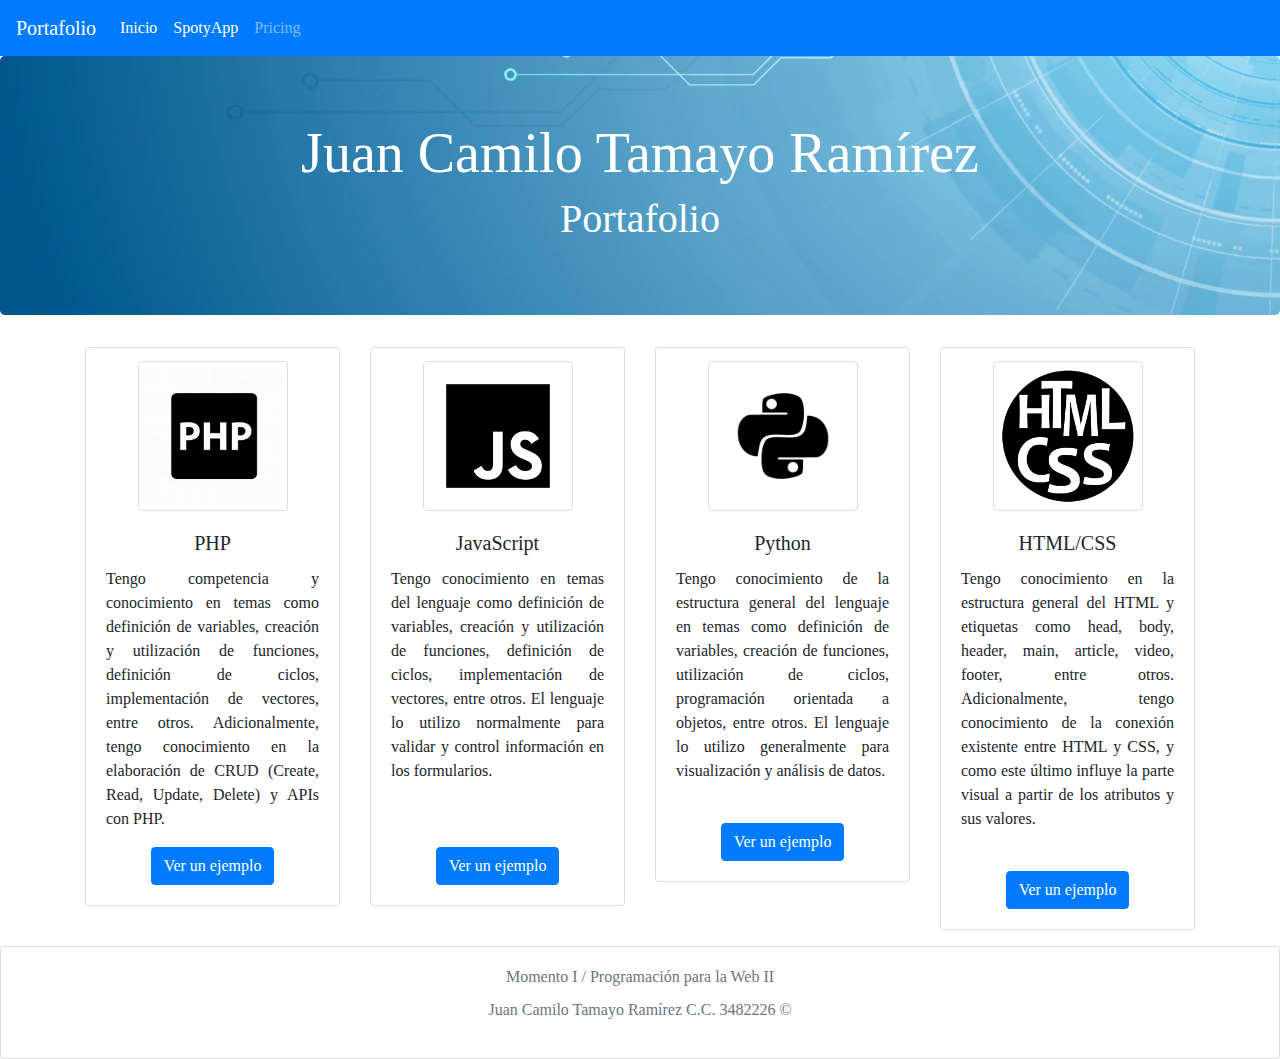
==== MomentoI/index.html @ 9fd0d24e "Momento I / SpotyApp" ====
<!DOCTYPE html>
<html lang="en">
<head>
    <meta charset="UTF-8">
    <meta name="viewport" content="width=device-width, initial-scale=1.0">
   
    <!--CSS de Bootsrap-->
    <link rel="stylesheet" href="https://stackpath.bootstrapcdn.com/bootstrap/4.5.2/css/bootstrap.min.css" integrity="sha384-JcKb8q3iqJ61gNV9KGb8thSsNjpSL0n8PARn9HuZOnIxN0hoP+VmmDGMN5t9UJ0Z" crossorigin="anonymous">

    <!--CSS-->

    <link href="style2.css" rel="stylesheet" type="text/css"> 
   

    <title>MomentoI Programación WEB II</title>
</head>

<body>
    <header>
        <nav class="navbar navbar-expand-lg navbar-dark bg-primary">
            <a class="navbar-brand" href="index.html">Portafolio</a>
            <button class="navbar-toggler" type="button" data-toggle="collapse" data-target="#navbarNavDropdown" aria-controls="navbarNavDropdown" aria-expanded="false" aria-label="Toggle navigation">
              <span class="navbar-toggler-icon"></span>
            </button>
            <div class="collapse navbar-collapse" id="navbarNavDropdown">
              <ul class="navbar-nav">
                <li class="nav-item active">
                  <a class="nav-link" href="index.html">Inicio</a>
                </li>
                <li class="nav-item active">
                  <a class="nav-link" href="#">SpotyApp</a>
                </li>
                <li class="nav-item">
                  <a class="nav-link" href="#">Pricing</a>
                </li>
            </ul>
            </div>
          </nav>
        
    </header>

    <main>

      
        <div class="jumbotron">
        <h1 class="display-4">Juan Camilo Tamayo Ramírez</h1>
            <h1>Portafolio</h1> 
        </div>

        <div class="container-sm mt-3">
       
           
        <div class="row">
       
          <div class="col-sm-3">
            <div class="card">
                <img src="imagenes/php.jpg" class="card-img-top" alt="Icono php">
                <div class="card-body">
                  <h5 class="card-title">PHP</h5>
                  <p class="card-text">Tengo competencia y conocimiento en temas como definición de variables, creación y utilización de funciones, definición de ciclos, implementación de vectores, entre otros. Adicionalmente, tengo conocimiento en la elaboración de CRUD (Create, Read, Update, Delete) y APIs con PHP.</p>
                  <a href="PHP_JS/index.php" class="btn btn-primary" target="_blank" data-toggle="tooltip" data-placement="top" title="Por favor active MySQL para visualizar el ejemplo"> Ver un ejemplo</a>
                </div>
            </div>
          </div>
            <div class="col-sm-3">
                <div class="card">
                    <img src="imagenes/JS.png" class="card-img-top" alt="Icono JS">
                    <div class="card-body">
                      <h5 class="card-title">JavaScript</h5>
                      <p class="card-text">Tengo conocimiento en temas del lenguaje como  definición de variables, creación y utilización de funciones, definición de ciclos, implementación de vectores, entre otros. El lenguaje lo utilizo normalmente para validar y control información en los formularios.</p><br><br>
                      <a href="PHP_JS/index.php" class="btn btn-primary target="_blank" data-toggle="tooltip" data-placement="top" title="Por favor active MySQL para visualizar el ejemplo. JS se utiliza en la validación de los campos del formulario">Ver un ejemplo</a>
                    </div>
                </div>
            </div>
                <div class="col-sm-3">
                    <div class="card">
                        <img src="imagenes/python.jpg" class="card-img-top" alt="Icono python">
                        <div class="card-body">
                          <h5 class="card-title">Python</h5>
                          <p class="card-text">Tengo conocimiento de la estructura general del lenguaje en temas como definición de variables, creación de funciones, utilización de ciclos, programación orientada a objetos, entre otros. El lenguaje lo utilizo generalmente para visualización y análisis de datos.</p><br>
                          <a href="https://github.com/tamayoram/DataScienceCodecademy/blob/master/VisualizeData.ipynb" class="btn btn-primary" target="_blank">Ver un ejemplo</a>
                        </div>
                    </div>          
                </div>

                <div class="col-sm-3">
                  <div class="card">
                      <img src="imagenes/html_css.png" class="card-img-top" alt="Icono HTML/CSS">
                      <div class="card-body">
                        <h5 class="card-title">HTML/CSS</h5>
                        <p class="card-text">Tengo conocimiento en la estructura general del HTML y etiquetas como head, body, header, main, article, video, footer, entre otros. Adicionalmente, tengo conocimiento de la conexión existente entre HTML y CSS, y como este último influye la parte visual a partir de los atributos y sus valores.</p><br>
                        <a href="HTML_CSS/index.html" class="btn btn-primary" target="_blank">Ver un ejemplo</a>
                      </div>
                  </div>          
              </div>

        </div>
       
    </main>


    <footer>

        <div class="card text-center text-muted mt-3">
            <div class="card-body">
              <h6 class="card-title">Momento I / Programación para la Web II</h6>
              <p class="card-text-footer">Juan Camilo Tamayo Ramírez C.C. 3482226 &copy;</p>
              
            </div>
          </div>

    </footer>

    <!--Script de Bootstrap-->
    <script src="https://code.jquery.com/jquery-3.5.1.slim.min.js" integrity="sha384-DfXdz2htPH0lsSSs5nCTpuj/zy4C+OGpamoFVy38MVBnE+IbbVYUew+OrCXaRkfj" cro"ssorigin="anonymous"></script>
<script src="https://cdn.jsdelivr.net/npm/popper.js@1.16.1/dist/umd/popper.min.js" integrity="sha384-9/reFTGAW83EW2RDu2S0VKaIzap3H66lZH81PoYlFhbGU+6BZp6G7niu735Sk7lN" crossorigin="anonymous"></script>
<script src="https://stackpath.bootstrapcdn.com/bootstrap/4.5.2/js/bootstrap.min.js" integrity="sha384-B4gt1jrGC7Jh4AgTPSdUtOBvfO8shuf57BaghqFfPlYxofvL8/KUEfYiJOMMV+rV" crossorigin="anonymous"></script>

<!--conexión con el script personal-->
<script src="JS/controlador.js"></script>

</body>
</html>
---- MomentoI/style2.css ----
body {
  font-family: Georgia, "Times New Roman", Times, serif;
}

.jumbotron {
  background-image: url("imagenes/Fondo.png");
  background-size: 100%;
  background-position-y: bottom;
  color: white;
  text-align: center;
}

.card {
  text-align: center;
}

.card-text {
  text-align: justify;
}

.card-img-top {
  border: 1px solid #ddd;
  border-radius: 4px;
  padding: 5px;
  width: 150px;

  display: block;
  margin-left: auto;
  margin-right: auto;
  margin-top: 5%;
}

.card-img-top:hover {
  box-shadow: 0 0 2px 1px rgba(0, 140, 186, 0.5);
}
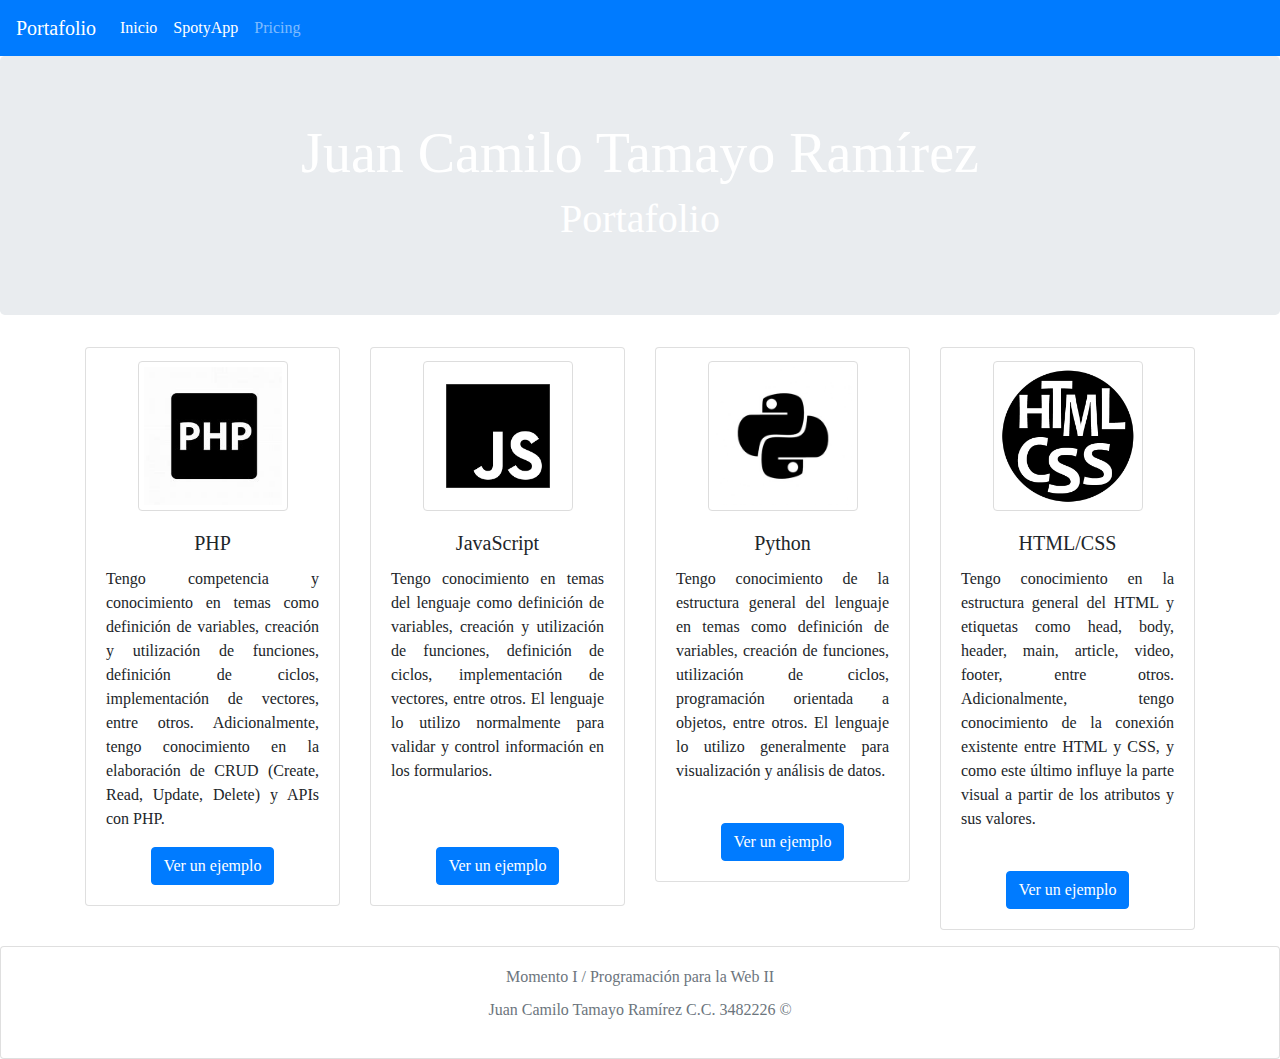
==== commit f26dd553: "Portafolio para momento 1" ====
--- a/MomentoI/index.html
+++ b/MomentoI/index.html
@@ -9,7 +9,7 @@
 
     <!--CSS-->
 
-    <link href="style2.css" rel="stylesheet" type="text/css"> 
+    <link href="./estilos/index.css" rel="stylesheet" type="text/css"> 
    
 
     <title>MomentoI Programación WEB II</title>
--- a/MomentoI/estilos/index.css
+++ b/MomentoI/estilos/index.css
@@ -0,0 +1,35 @@
+body {
+  font-family: Georgia, "Times New Roman", Times, serif;
+}
+
+.jumbotron {
+  background-image: url('/imagenes/Fondo.png');
+  background-size: 100%;
+  background-position-y: bottom;
+  color:white;
+  text-align: center;
+}
+
+.card {
+  text-align: center;
+}
+
+.card-text {
+  text-align: justify;
+}
+
+.card-img-top {
+  border: 1px solid #ddd;
+  border-radius: 4px;
+  padding: 5px;
+  width: 150px;
+
+  display: block;
+  margin-left: auto;
+  margin-right: auto;
+  margin-top: 5%;
+}
+
+.card-img-top:hover {
+  box-shadow: 0 0 2px 1px rgba(0, 140, 186, 0.5);
+}
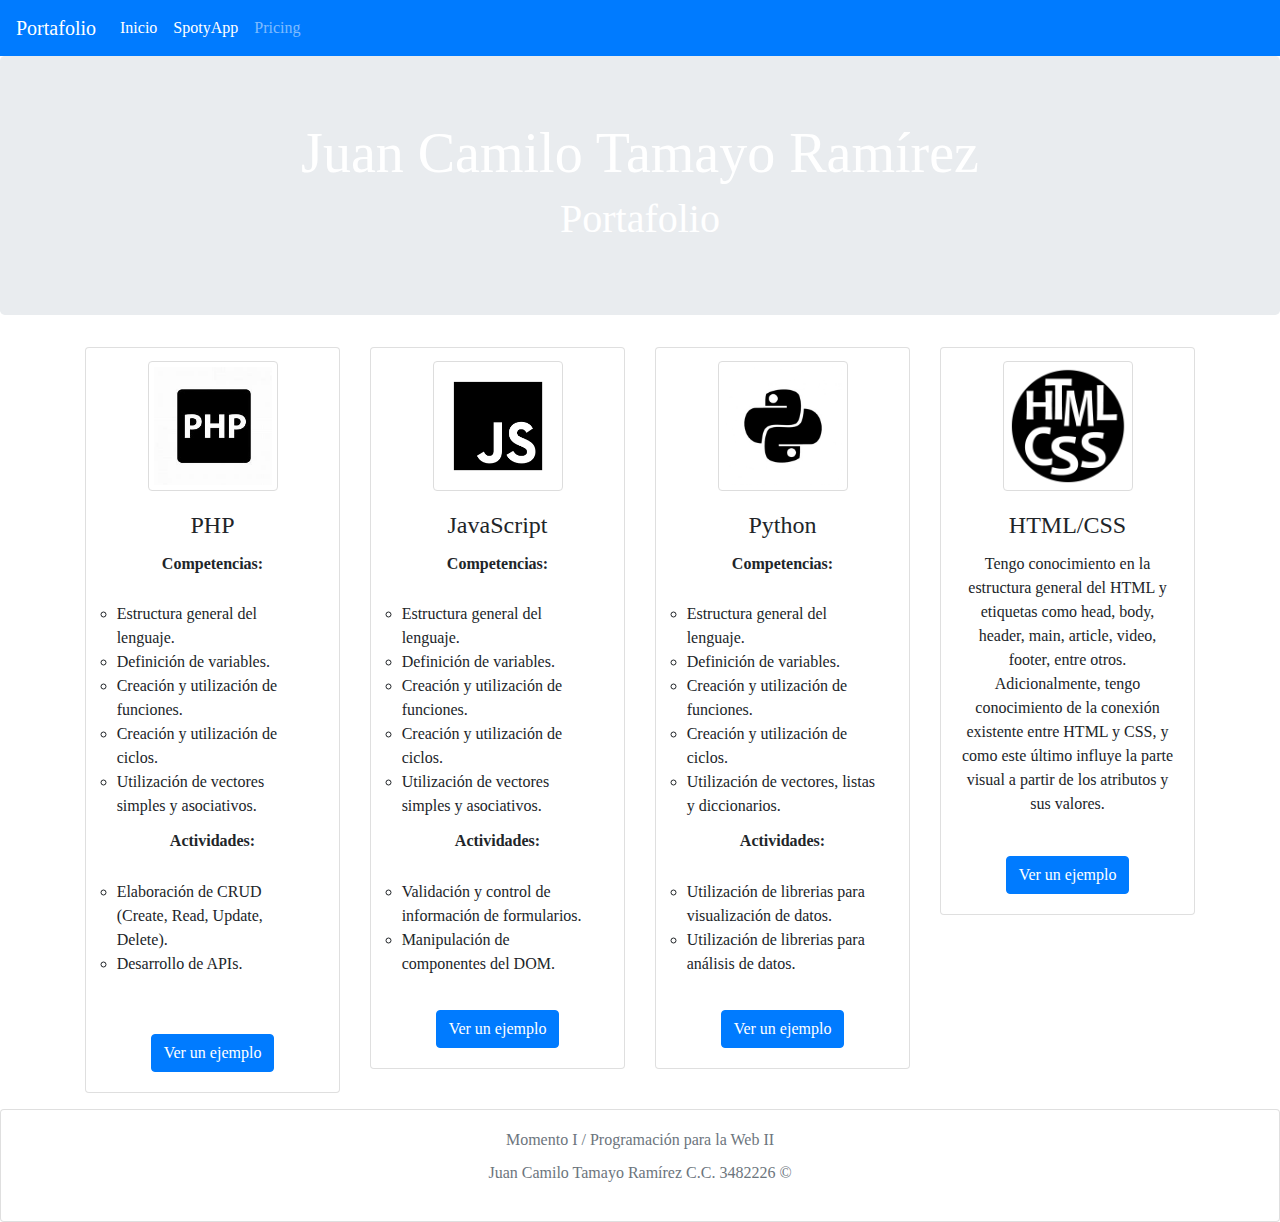
==== commit 96de5b87: "Momento I Programación webII" ====
--- a/MomentoI/index.html
+++ b/MomentoI/index.html
@@ -56,8 +56,25 @@
             <div class="card">
                 <img src="imagenes/php.jpg" class="card-img-top" alt="Icono php">
                 <div class="card-body">
-                  <h5 class="card-title">PHP</h5>
-                  <p class="card-text">Tengo competencia y conocimiento en temas como definición de variables, creación y utilización de funciones, definición de ciclos, implementación de vectores, entre otros. Adicionalmente, tengo conocimiento en la elaboración de CRUD (Create, Read, Update, Delete) y APIs con PHP.</p>
+                  <h4 class="card-title">PHP</h4>
+                  <p class="card-text"><strong>Competencias:</strong></p>
+                    
+                    <ul class="ulPHP">
+                      <li>Estructura general del lenguaje. </li> 
+                      <li>Definición de variables.</li> 
+                      <li>Creación y utilización de funciones.</li>
+                      <li>Creación y utilización de ciclos.</li>
+                      <li>Utilización de vectores simples y asociativos.</li>
+                    </ul>
+                      
+                      <p class="card-text"><strong>Actividades:</strong></p>
+                      
+                    <ul class="ulPHP">
+                      <li>Elaboración de CRUD (Create, Read, Update, Delete).</li>
+                      <li>Desarrollo de APIs.</li>
+                    </ul><br><br>
+                                        
+                                   
                   <a href="PHP_JS/index.php" class="btn btn-primary" target="_blank" data-toggle="tooltip" data-placement="top" title="Por favor active MySQL para visualizar el ejemplo"> Ver un ejemplo</a>
                 </div>
             </div>
@@ -66,8 +83,27 @@
                 <div class="card">
                     <img src="imagenes/JS.png" class="card-img-top" alt="Icono JS">
                     <div class="card-body">
-                      <h5 class="card-title">JavaScript</h5>
-                      <p class="card-text">Tengo conocimiento en temas del lenguaje como  definición de variables, creación y utilización de funciones, definición de ciclos, implementación de vectores, entre otros. El lenguaje lo utilizo normalmente para validar y control información en los formularios.</p><br><br>
+                      <h4 class="card-title">JavaScript</h4>
+                      <p class="card-text"><strong>Competencias:</strong></p>
+
+                      <ul class="ulJS">
+                        <li>Estructura general del lenguaje. </li> 
+                        <li>Definición de variables.</li> 
+                        <li>Creación y utilización de funciones.</li>
+                        <li>Creación y utilización de ciclos.</li>
+                        <li>Utilización de vectores simples y asociativos.</li>
+                      </ul>
+
+                      <p class="card-text"><strong>Actividades:</strong></p>
+
+                      <ul class="ulJS">
+                        <li>Validación y control de información de formularios.</li>
+                        <li>Manipulación de componentes del DOM.</li>
+                        
+                      </ul><br>
+
+                       
+
                       <a href="PHP_JS/index.php" class="btn btn-primary target="_blank" data-toggle="tooltip" data-placement="top" title="Por favor active MySQL para visualizar el ejemplo. JS se utiliza en la validación de los campos del formulario">Ver un ejemplo</a>
                     </div>
                 </div>
@@ -76,8 +112,26 @@
                     <div class="card">
                         <img src="imagenes/python.jpg" class="card-img-top" alt="Icono python">
                         <div class="card-body">
-                          <h5 class="card-title">Python</h5>
-                          <p class="card-text">Tengo conocimiento de la estructura general del lenguaje en temas como definición de variables, creación de funciones, utilización de ciclos, programación orientada a objetos, entre otros. El lenguaje lo utilizo generalmente para visualización y análisis de datos.</p><br>
+                          <h4 class="card-title">Python</h4>
+
+                          <p class="card-text"><strong>Competencias:</strong></p>
+
+                          <ul class="ulPython">
+                            <li>Estructura general del lenguaje. </li> 
+                            <li>Definición de variables.</li> 
+                            <li>Creación y utilización de funciones.</li>
+                            <li>Creación y utilización de ciclos.</li>
+                            <li>Utilización de vectores, listas y diccionarios.</li>
+                          </ul>
+    
+                          <p class="card-text"><strong>Actividades:</strong></p>
+    
+                          <ul class="ulPython">
+                            <li>Utilización de librerias para visualización de datos.</li>
+                            <li>Utilización de librerias para análisis de datos.</li>
+                            
+                          </ul><br>
+                         
                           <a href="https://github.com/tamayoram/DataScienceCodecademy/blob/master/VisualizeData.ipynb" class="btn btn-primary" target="_blank">Ver un ejemplo</a>
                         </div>
                     </div>          
@@ -87,7 +141,7 @@
                   <div class="card">
                       <img src="imagenes/html_css.png" class="card-img-top" alt="Icono HTML/CSS">
                       <div class="card-body">
-                        <h5 class="card-title">HTML/CSS</h5>
+                        <h4 class="card-title">HTML/CSS</h4>
                         <p class="card-text">Tengo conocimiento en la estructura general del HTML y etiquetas como head, body, header, main, article, video, footer, entre otros. Adicionalmente, tengo conocimiento de la conexión existente entre HTML y CSS, y como este último influye la parte visual a partir de los atributos y sus valores.</p><br>
                         <a href="HTML_CSS/index.html" class="btn btn-primary" target="_blank">Ver un ejemplo</a>
                       </div>
--- a/MomentoI/estilos/index.css
+++ b/MomentoI/estilos/index.css
@@ -14,15 +14,24 @@
   text-align: center;
 }
 
+.ulPHP,.ulJS,.ulPython{
+  text-align:left;
+  list-style-type: circle;
+  margin: 0;
+  padding:5%;
+  
+}
+
 .card-text {
-  text-align: justify;
+  text-align: center;
+  
 }
 
 .card-img-top {
   border: 1px solid #ddd;
   border-radius: 4px;
   padding: 5px;
-  width: 150px;
+  width: 130px;
 
   display: block;
   margin-left: auto;
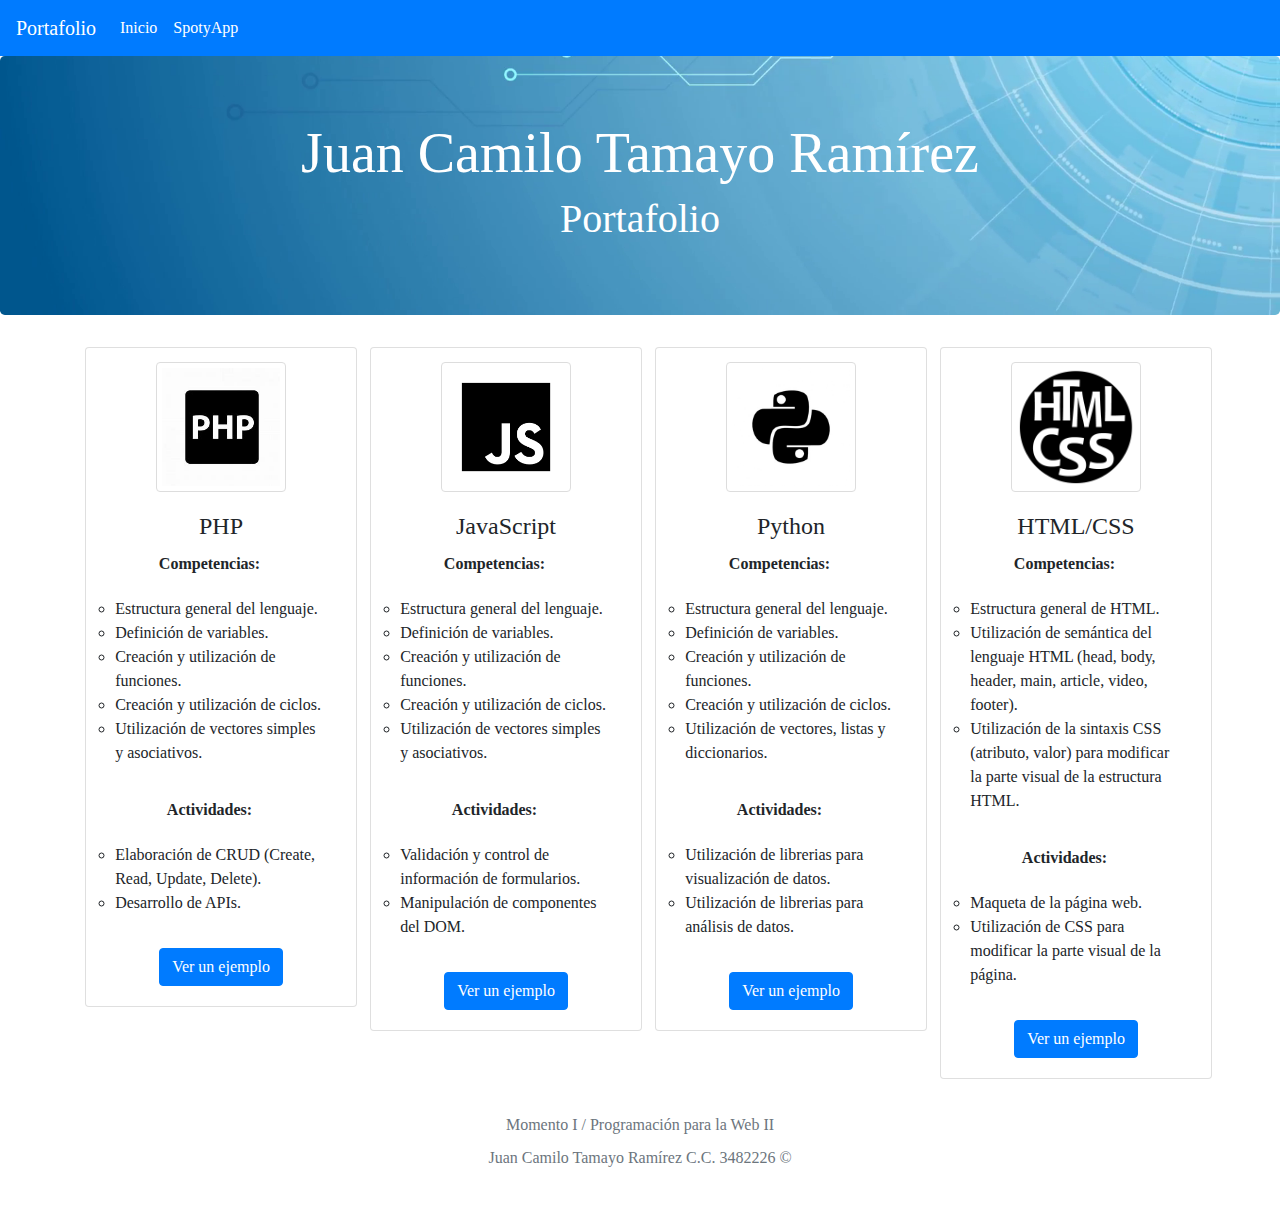
==== commit 5b005707: "Conexión entre portafolio y spotyApp" ====
--- a/MomentoI/index.html
+++ b/MomentoI/index.html
@@ -9,7 +9,7 @@
 
     <!--CSS-->
 
-    <link href="./estilos/index.css" rel="stylesheet" type="text/css"> 
+    <link href="index.css" rel="stylesheet" type="text/css"> 
    
 
     <title>MomentoI Programación WEB II</title>
@@ -28,11 +28,9 @@
                   <a class="nav-link" href="index.html">Inicio</a>
                 </li>
                 <li class="nav-item active">
-                  <a class="nav-link" href="#">SpotyApp</a>
+                  <a class="nav-link" href="SpotyApp/index.html">SpotyApp</a>
                 </li>
-                <li class="nav-item">
-                  <a class="nav-link" href="#">Pricing</a>
-                </li>
+               
             </ul>
             </div>
           </nav>
@@ -53,7 +51,7 @@
         <div class="row">
        
           <div class="col-sm-3">
-            <div class="card">
+            <div class="card ">
                 <img src="imagenes/php.jpg" class="card-img-top" alt="Icono php">
                 <div class="card-body">
                   <h4 class="card-title">PHP</h4>
@@ -65,14 +63,14 @@
                       <li>Creación y utilización de funciones.</li>
                       <li>Creación y utilización de ciclos.</li>
                       <li>Utilización de vectores simples y asociativos.</li>
-                    </ul>
+                    </ul> <br>
                       
                       <p class="card-text"><strong>Actividades:</strong></p>
                       
                     <ul class="ulPHP">
                       <li>Elaboración de CRUD (Create, Read, Update, Delete).</li>
                       <li>Desarrollo de APIs.</li>
-                    </ul><br><br>
+                    </ul><br>
                                         
                                    
                   <a href="PHP_JS/index.php" class="btn btn-primary" target="_blank" data-toggle="tooltip" data-placement="top" title="Por favor active MySQL para visualizar el ejemplo"> Ver un ejemplo</a>
@@ -92,7 +90,7 @@
                         <li>Creación y utilización de funciones.</li>
                         <li>Creación y utilización de ciclos.</li>
                         <li>Utilización de vectores simples y asociativos.</li>
-                      </ul>
+                      </ul><br>
 
                       <p class="card-text"><strong>Actividades:</strong></p>
 
@@ -100,11 +98,11 @@
                         <li>Validación y control de información de formularios.</li>
                         <li>Manipulación de componentes del DOM.</li>
                         
-                      </ul><br>
+                      </ul> <br>
 
                        
 
-                      <a href="PHP_JS/index.php" class="btn btn-primary target="_blank" data-toggle="tooltip" data-placement="top" title="Por favor active MySQL para visualizar el ejemplo. JS se utiliza en la validación de los campos del formulario">Ver un ejemplo</a>
+                      <a href="PHP_JS/index.php" class="btn btn-primary" target="_blank" data-toggle="tooltip" data-placement="top" title="Por favor active MySQL para visualizar el ejemplo. JS se utiliza en la validación de los campos del formulario">Ver un ejemplo</a>
                     </div>
                 </div>
             </div>
@@ -122,7 +120,7 @@
                             <li>Creación y utilización de funciones.</li>
                             <li>Creación y utilización de ciclos.</li>
                             <li>Utilización de vectores, listas y diccionarios.</li>
-                          </ul>
+                          </ul><br>
     
                           <p class="card-text"><strong>Actividades:</strong></p>
     
@@ -142,7 +140,22 @@
                       <img src="imagenes/html_css.png" class="card-img-top" alt="Icono HTML/CSS">
                       <div class="card-body">
                         <h4 class="card-title">HTML/CSS</h4>
-                        <p class="card-text">Tengo conocimiento en la estructura general del HTML y etiquetas como head, body, header, main, article, video, footer, entre otros. Adicionalmente, tengo conocimiento de la conexión existente entre HTML y CSS, y como este último influye la parte visual a partir de los atributos y sus valores.</p><br>
+                        <p class="card-text"><strong>Competencias:</strong></p>
+                        <ul class="ulHTML">
+                          <li>Estructura general de HTML.</li>     
+                          <li>Utilización de semántica del lenguaje HTML (head, body, header, main, article, video, footer).</li>                                      
+                          <li>Utilización de la sintaxis CSS (atributo, valor) para modificar la parte visual de la estructura HTML.</li>
+                        </ul><br>
+
+                        <p class="card-text"><strong>Actividades:</strong></p>
+    
+                        <ul class="ulHTML">
+                          <li>Maqueta de la página web.</li>
+                          <li>Utilización de CSS para modificar la parte visual de la página.</li>
+                          
+                        </ul><br>
+
+                        
                         <a href="HTML_CSS/index.html" class="btn btn-primary" target="_blank">Ver un ejemplo</a>
                       </div>
                   </div>          
@@ -155,7 +168,7 @@
 
     <footer>
 
-        <div class="card text-center text-muted mt-3">
+        <div class="cardFooter text-center text-muted mt-3">
             <div class="card-body">
               <h6 class="card-title">Momento I / Programación para la Web II</h6>
               <p class="card-text-footer">Juan Camilo Tamayo Ramírez C.C. 3482226 &copy;</p>
--- a/MomentoI/index.css
+++ b/MomentoI/index.css
@@ -0,0 +1,47 @@
+body {
+  font-family: Georgia, "Times New Roman", Times, serif;
+}
+
+.jumbotron {
+  background-image: url('imagenes/Fondo.png');
+  background-size: 100%;
+  background-position-y: bottom;
+  color:white;
+  text-align: center;
+}
+
+.card {
+  text-align: center;
+  width: 17rem;
+  
+}
+
+.ulPHP,.ulJS,.ulPython,.ulHTML{
+  text-align:left;
+  list-style-type: circle;
+  margin: 2%;
+  padding:2%;
+  
+}
+
+.card-text {
+  text-align: center;
+  margin-right: 10%;
+  
+}
+
+.card-img-top {
+  border: 1px solid #ddd;
+  border-radius: 4px;
+  padding: 5px;
+  width: 130px;
+
+  display: block;
+  margin-left: auto;
+  margin-right: auto;
+  margin-top: 5%;
+}
+
+.card-img-top:hover {
+  box-shadow: 0 0 2px 1px rgba(0, 140, 186, 0.5);
+}
